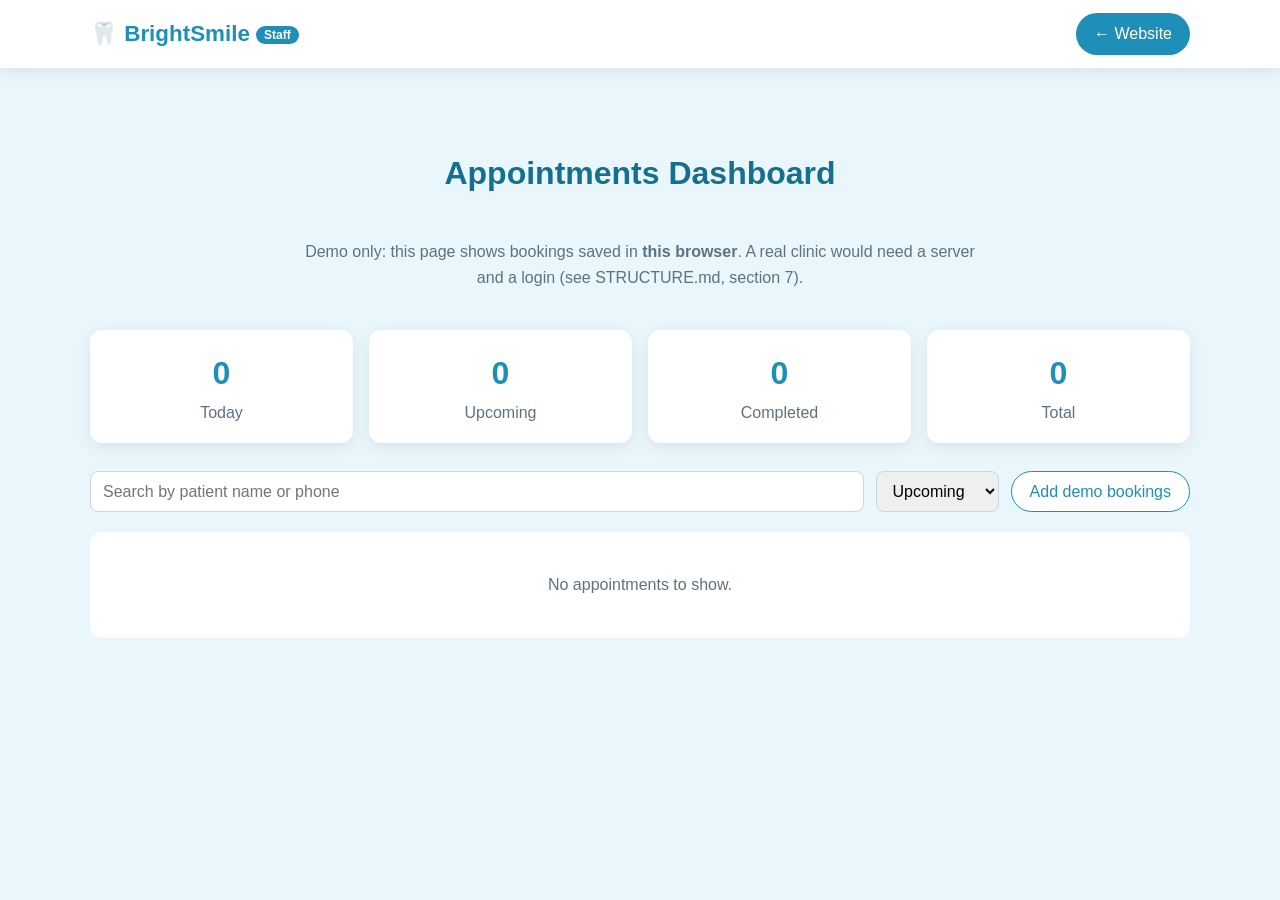
==== admin.html @ b8d4c1f8 "Add BrightSmile dental clinic website Single-page clinic site with services, team, tips, reviews, FA" ====
<!DOCTYPE html>
<html lang="en">
<head>
  <meta charset="UTF-8">
  <meta name="viewport" content="width=device-width, initial-scale=1.0">
  <title>BrightSmile Admin</title>
  <link rel="stylesheet" href="styles.css">
</head>
<body class="admin">

  <!-- ===== Header ===== -->
  <header class="header">
    <div class="container nav">
      <a href="index.html" class="logo">🦷 BrightSmile <span class="badge">Staff</span></a>
      <a href="index.html" class="btn btn-small">← Website</a>
    </div>
  </header>

  <main class="section">
    <div class="container">
      <h1 class="section-title">Appointments Dashboard</h1>
      <p class="lead">Demo only: this page shows bookings saved in <strong>this browser</strong>.
        A real clinic would need a server and a login (see STRUCTURE.md, section 7).</p>

      <!-- ===== Summary numbers ===== -->
      <div class="stats">
        <div class="stat"><span id="statToday">0</span><p>Today</p></div>
        <div class="stat"><span id="statUpcoming">0</span><p>Upcoming</p></div>
        <div class="stat"><span id="statDone">0</span><p>Completed</p></div>
        <div class="stat"><span id="statTotal">0</span><p>Total</p></div>
      </div>

      <!-- ===== Filters ===== -->
      <div class="toolbar">
        <input type="search" id="search" placeholder="Search by patient name or phone">
        <select id="show">
          <option value="upcoming">Upcoming</option>
          <option value="today">Today only</option>
          <option value="past">Past</option>
          <option value="all">All</option>
        </select>
        <button class="btn btn-small btn-outline" id="demoBtn">Add demo bookings</button>
      </div>

      <!-- ===== Bookings grouped by date ===== -->
      <div id="schedule"></div>
    </div>
  </main>

  <script src="storage.js"></script>
  <script src="admin.js"></script>
</body>
</html>
---- styles.css ----
/* ===== Colour & size variables ===== */
:root {
  --primary: #1d8fb8;
  --primary-dark: #156f8f;
  --accent: #e9f6fb;
  --text: #24323d;
  --muted: #5f7180;
  --white: #ffffff;
  --error: #d64545;
  --success: #2e9e5b;
  --radius: 12px;
  --shadow: 0 4px 16px rgba(0, 0, 0, 0.08);
}

/* ===== Basic reset ===== */
* { margin: 0; padding: 0; box-sizing: border-box; }
html { scroll-behavior: smooth; }
body {
  font-family: "Segoe UI", Arial, sans-serif;
  color: var(--text);
  background: var(--white);
  line-height: 1.6;
}
a { color: inherit; text-decoration: none; }

.container { width: 90%; max-width: 1100px; margin: 0 auto; }

/* ===== Buttons ===== */
.btn {
  display: inline-block;
  background: var(--primary);
  color: var(--white);
  padding: 12px 26px;
  border: none;
  border-radius: 30px;
  font-size: 1rem;
  cursor: pointer;
  transition: background 0.2s;
}
.btn:hover { background: var(--primary-dark); }
.btn-small { padding: 8px 18px; }

/* ===== Header ===== */
.header {
  position: sticky;
  top: 0;
  background: var(--white);
  box-shadow: var(--shadow);
  z-index: 10;
}
.nav { display: flex; align-items: center; justify-content: space-between; height: 68px; }
.logo { font-size: 1.4rem; font-weight: 700; color: var(--primary); white-space: nowrap; }
.nav-links { display: flex; align-items: center; gap: 24px; list-style: none; }
.nav-links a:not(.btn):hover { color: var(--primary); }
.menu-toggle { display: none; background: none; border: none; font-size: 1.8rem; cursor: pointer; }

/* ===== Hero ===== */
.hero {
  background: linear-gradient(135deg, var(--primary), #4fc3e8);
  color: var(--white);
  padding: 110px 0;
  text-align: center;
}
.hero h1 { font-size: 3rem; line-height: 1.2; margin-bottom: 16px; }
.hero p { font-size: 1.2rem; margin-bottom: 28px; }
.hero .btn { background: var(--white); color: var(--primary); font-weight: 600; }
.hero .btn:hover { background: var(--accent); }

/* ===== Sections ===== */
.section { padding: 80px 0; }
.section-alt { background: var(--accent); }
.section-title { text-align: center; font-size: 2rem; margin-bottom: 40px; color: var(--primary-dark); }
.section-title.left { text-align: left; margin-bottom: 16px; }
.lead { text-align: center; max-width: 700px; margin: 0 auto 40px; color: var(--muted); }

/* ===== Cards ===== */
.cards { display: grid; grid-template-columns: repeat(auto-fit, minmax(240px, 1fr)); gap: 24px; }
.card {
  background: var(--white);
  padding: 28px;
  border-radius: var(--radius);
  box-shadow: var(--shadow);
  text-align: center;
  transition: transform 0.2s;
}
.card:hover { transform: translateY(-4px); }
.card .icon { font-size: 2.4rem; }
.card h3 { margin: 10px 0 6px; }
.card p { color: var(--muted); }
.avatar {
  width: 80px; height: 80px;
  margin: 0 auto;
  border-radius: 50%;
  background: var(--primary);
  color: var(--white);
  display: flex; align-items: center; justify-content: center;
  font-size: 1.5rem; font-weight: 700;
}

/* ===== Tips ===== */
.tips { max-width: 700px; margin: 0 auto; list-style: none; }
.tips li {
  background: var(--accent);
  border-left: 5px solid var(--primary);
  padding: 14px 18px;
  margin-bottom: 12px;
  border-radius: 6px;
}

/* ===== Testimonials ===== */
.review { text-align: left; }
.review .stars { color: #f5a623; font-size: 1.2rem; margin-bottom: 8px; }
.review p { font-style: italic; }
.review h4 { margin-top: 12px; color: var(--primary-dark); }

/* ===== FAQ ===== */
.faq { max-width: 750px; margin: 0 auto; }
.faq details {
  background: var(--white);
  border: 1px solid #dbe5ec;
  border-radius: var(--radius);
  margin-bottom: 12px;
  padding: 16px 20px;
}
.faq summary { font-weight: 600; cursor: pointer; }
.faq details[open] summary { color: var(--primary); margin-bottom: 8px; }
.faq p { color: var(--muted); }

/* ===== Form ===== */
.form {
  background: var(--white);
  max-width: 750px;
  margin: 0 auto;
  padding: 32px;
  border-radius: var(--radius);
  box-shadow: var(--shadow);
}
.form-row { display: grid; grid-template-columns: 1fr 1fr; gap: 20px; }
.field { display: flex; flex-direction: column; margin-bottom: 16px; }
.field label { font-weight: 600; margin-bottom: 6px; }
.field input, .field select, .field textarea {
  padding: 11px 12px;
  border: 1px solid #cbd6de;
  border-radius: 8px;
  font-size: 1rem;
  font-family: inherit;
}
.field input:focus, .field select:focus, .field textarea:focus {
  outline: none; border-color: var(--primary);
}
.field.invalid input, .field.invalid select { border-color: var(--error); }
.error { color: var(--error); min-height: 18px; }
.success { color: var(--success); font-weight: 600; margin-top: 14px; }

/* ===== Appointment list ===== */
.list-title { text-align: center; margin: 50px 0 20px; }
.appointments { max-width: 750px; margin: 0 auto; list-style: none; }
.appointments li {
  background: var(--white);
  padding: 16px 20px;
  border-radius: var(--radius);
  box-shadow: var(--shadow);
  margin-bottom: 12px;
  display: flex; justify-content: space-between; align-items: center; gap: 12px;
}
.appointments .empty { justify-content: center; color: var(--muted); }
.cancel-btn {
  background: none; border: 1px solid var(--error); color: var(--error);
  padding: 6px 14px; border-radius: 20px; cursor: pointer;
}
.cancel-btn:hover { background: var(--error); color: var(--white); }

/* ===== Contact ===== */
.contact { display: grid; grid-template-columns: 1fr 1fr; gap: 40px; }
.contact p { margin-bottom: 8px; }
.hours { margin-top: 12px; border-collapse: collapse; }
.hours td { padding: 6px 20px 6px 0; border-bottom: 1px solid #e3eaef; }

/* ===== Footer ===== */
.footer { background: var(--text); color: #c8d3db; text-align: center; padding: 22px 0; }

.footer-link { color: #8fd3ee; font-size: 0.9rem; }
.footer-link:hover { text-decoration: underline; }

/* ===== Admin dashboard ===== */
.admin { background: var(--accent); min-height: 100vh; }
.badge {
  background: var(--primary); color: var(--white);
  font-size: 0.75rem; padding: 2px 8px; border-radius: 10px; vertical-align: middle;
}
.btn-outline { background: var(--white); color: var(--primary); border: 1px solid var(--primary); }
.btn-outline:hover { background: var(--primary); color: var(--white); }
.stats { display: grid; grid-template-columns: repeat(4, 1fr); gap: 16px; margin-bottom: 28px; }
.stat {
  background: var(--white); border-radius: var(--radius); box-shadow: var(--shadow);
  padding: 18px; text-align: center;
}
.stat span { font-size: 2rem; font-weight: 700; color: var(--primary); }
.stat p { color: var(--muted); }
.toolbar { display: flex; gap: 12px; margin-bottom: 20px; flex-wrap: wrap; }
.toolbar input, .toolbar select {
  padding: 10px 12px; border: 1px solid #cbd6de; border-radius: 8px; font-size: 1rem; font-family: inherit;
}
.toolbar input { flex: 1; min-width: 200px; }
.day-heading { margin: 24px 0 10px; color: var(--primary-dark); }
.booking {
  background: var(--white); border-radius: var(--radius); box-shadow: var(--shadow);
  padding: 14px 18px; margin-bottom: 10px;
  display: grid; grid-template-columns: 70px 1fr auto; gap: 16px; align-items: center;
}
.booking.done { opacity: 0.55; }
.booking.done strong { text-decoration: line-through; }
.booking-time { font-size: 1.2rem; font-weight: 700; color: var(--primary); }
.booking-info p { color: var(--muted); font-size: 0.95rem; }
.booking-note { font-style: italic; }
.booking-actions { display: flex; gap: 8px; }
.empty-box { text-align: center; color: var(--muted); padding: 40px; background: var(--white); border-radius: var(--radius); }

/* ===== Responsive (phones & tablets) ===== */
@media (max-width: 768px) {
  .menu-toggle { display: block; }
  .nav-links {
    display: none;
    position: absolute; top: 68px; left: 0; right: 0;
    flex-direction: column;
    background: var(--white);
    padding: 20px 0;
    box-shadow: var(--shadow);
  }
  .nav-links.open { display: flex; }
  .hero { padding: 80px 0; }
  .hero h1 { font-size: 2.2rem; }
  .form { padding: 20px; }
  .form-row { grid-template-columns: 1fr; gap: 0; }
  .contact { grid-template-columns: 1fr; gap: 24px; }
  .stats { grid-template-columns: 1fr 1fr; }
  .booking { grid-template-columns: 1fr; gap: 8px; }
  .admin .logo { font-size: 1.2rem; }
  .admin .nav .btn-small { padding: 6px 12px; font-size: 0.85rem; }
}
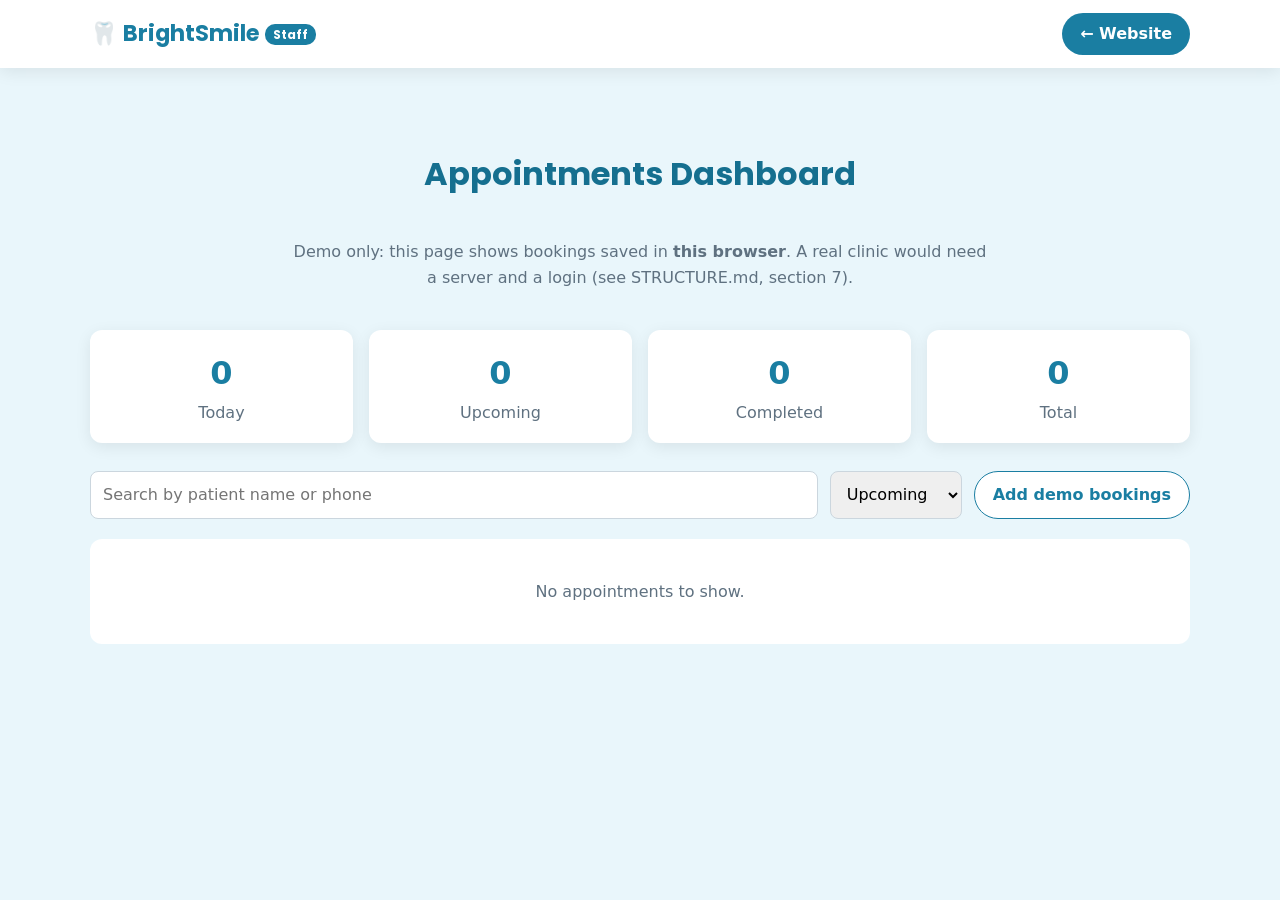
==== commit 94c8b6ac: "Improve styling: readable colours, focus outlines, fonts (Phase 3) - Darken primary, error, success " ====
--- a/admin.html
+++ b/admin.html
@@ -4,6 +4,9 @@
   <meta charset="UTF-8">
   <meta name="viewport" content="width=device-width, initial-scale=1.0">
   <title>BrightSmile Admin</title>
+  <link rel="preconnect" href="https://fonts.googleapis.com">
+  <link rel="preconnect" href="https://fonts.gstatic.com" crossorigin>
+  <link rel="stylesheet" href="https://fonts.googleapis.com/css2?family=Poppins:wght@600;700&display=swap">
   <link rel="stylesheet" href="styles.css">
 </head>
 <body class="admin">
--- a/styles.css
+++ b/styles.css
@@ -1,27 +1,50 @@
-/* ===== Colour & size variables ===== */
+/* ===== Colour & size variables =====
+   Every text colour here passes the WCAG contrast rule
+   (at least 4.5:1 on its background), so text is easy to read. */
 :root {
-  --primary: #1d8fb8;
-  --primary-dark: #156f8f;
-  --accent: #e9f6fb;
-  --text: #24323d;
-  --muted: #5f7180;
+  --primary: #1a7ea2;       /* buttons, links, logo */
+  --primary-dark: #156f8f;  /* headings, button hover */
+  --accent: #e9f6fb;        /* light blue backgrounds */
+  --text: #24323d;          /* main text, footer background */
+  --muted: #5f7180;         /* secondary text */
   --white: #ffffff;
-  --error: #d64545;
-  --success: #2e9e5b;
+  --error: #d43d3d;
+  --success: #27844c;
+  --star: #cc8309;          /* review stars */
+  --border: #cbd6de;        /* form fields */
+  --border-light: #e3eaef;  /* FAQ boxes, table lines */
+  --footer-text: #c8d3db;
+  --footer-link: #8fd3ee;
+  --focus: #c2410c;         /* keyboard focus outline (orange, stands out from the blues) */
+
+  --font-body: system-ui, "Segoe UI", Roboto, Arial, sans-serif;
+  --font-heading: "Poppins", var(--font-body);
   --radius: 12px;
   --shadow: 0 4px 16px rgba(0, 0, 0, 0.08);
+  --header-height: 68px;
 }
 
 /* ===== Basic reset ===== */
 * { margin: 0; padding: 0; box-sizing: border-box; }
-html { scroll-behavior: smooth; }
+html {
+  scroll-behavior: smooth;
+  scroll-padding-top: var(--header-height); /* sticky header won't cover section titles */
+}
 body {
-  font-family: "Segoe UI", Arial, sans-serif;
+  font-family: var(--font-body);
   color: var(--text);
   background: var(--white);
   line-height: 1.6;
 }
+h1, h2, h3, .logo { font-family: var(--font-heading); }
 a { color: inherit; text-decoration: none; }
+button, input, select, textarea { font: inherit; } /* form controls use the page font */
+
+/* Clear outline for keyboard users (Tab key), not shown on mouse click */
+:focus-visible {
+  outline: 3px solid var(--focus);
+  outline-offset: 2px;
+}
 
 .container { width: 90%; max-width: 1100px; margin: 0 auto; }
 
@@ -34,8 +57,9 @@
   border: none;
   border-radius: 30px;
   font-size: 1rem;
+  font-weight: 600;
   cursor: pointer;
-  transition: background 0.2s;
+  transition: background 0.2s, color 0.2s;
 }
 .btn:hover { background: var(--primary-dark); }
 .btn-small { padding: 8px 18px; }
@@ -48,23 +72,27 @@
   box-shadow: var(--shadow);
   z-index: 10;
 }
-.nav { display: flex; align-items: center; justify-content: space-between; height: 68px; }
+.nav { display: flex; align-items: center; justify-content: space-between; height: var(--header-height); }
 .logo { font-size: 1.4rem; font-weight: 700; color: var(--primary); white-space: nowrap; }
 .nav-links { display: flex; align-items: center; gap: 24px; list-style: none; }
 .nav-links a:not(.btn):hover { color: var(--primary); }
-.menu-toggle { display: none; background: none; border: none; font-size: 1.8rem; cursor: pointer; }
+.menu-toggle {
+  display: none; background: none; border: none; color: var(--text);
+  font-size: 1.8rem; line-height: 1; padding: 4px 8px; cursor: pointer;
+}
 
 /* ===== Hero ===== */
 .hero {
-  background: linear-gradient(135deg, var(--primary), #4fc3e8);
+  background: linear-gradient(135deg, var(--primary-dark), var(--primary));
   color: var(--white);
   padding: 110px 0;
   text-align: center;
 }
 .hero h1 { font-size: 3rem; line-height: 1.2; margin-bottom: 16px; }
 .hero p { font-size: 1.2rem; margin-bottom: 28px; }
-.hero .btn { background: var(--white); color: var(--primary); font-weight: 600; }
+.hero .btn { background: var(--white); color: var(--primary-dark); }
 .hero .btn:hover { background: var(--accent); }
+.hero :focus-visible { outline-color: var(--white); }
 
 /* ===== Sections ===== */
 .section { padding: 80px 0; }
@@ -109,15 +137,15 @@
 
 /* ===== Testimonials ===== */
 .review { text-align: left; }
-.review .stars { color: #f5a623; font-size: 1.2rem; margin-bottom: 8px; }
-.review p { font-style: italic; }
-.review h4 { margin-top: 12px; color: var(--primary-dark); }
+.review .stars { color: var(--star); font-size: 1.2rem; margin-bottom: 8px; }
+.review blockquote { font-style: italic; color: var(--muted); }
+.review .author { margin-top: 12px; font-weight: 700; color: var(--primary-dark); }
 
 /* ===== FAQ ===== */
 .faq { max-width: 750px; margin: 0 auto; }
 .faq details {
   background: var(--white);
-  border: 1px solid #dbe5ec;
+  border: 1px solid var(--border-light);
   border-radius: var(--radius);
   margin-bottom: 12px;
   padding: 16px 20px;
@@ -140,13 +168,11 @@
 .field label { font-weight: 600; margin-bottom: 6px; }
 .field input, .field select, .field textarea {
   padding: 11px 12px;
-  border: 1px solid #cbd6de;
+  border: 1px solid var(--border);
   border-radius: 8px;
-  font-size: 1rem;
-  font-family: inherit;
 }
 .field input:focus, .field select:focus, .field textarea:focus {
-  outline: none; border-color: var(--primary);
+  border-color: var(--primary);
 }
 .field.invalid input, .field.invalid select { border-color: var(--error); }
 .error { color: var(--error); min-height: 18px; }
@@ -173,13 +199,17 @@
 /* ===== Contact ===== */
 .contact { display: grid; grid-template-columns: 1fr 1fr; gap: 40px; }
 .contact p { margin-bottom: 8px; }
+.contact address { font-style: normal; }
+.contact address a { color: var(--primary); }
+.contact address a:hover { text-decoration: underline; }
 .hours { margin-top: 12px; border-collapse: collapse; }
-.hours td { padding: 6px 20px 6px 0; border-bottom: 1px solid #e3eaef; }
+.hours th, .hours td { padding: 6px 20px 6px 0; border-bottom: 1px solid var(--border-light); text-align: left; }
+.hours th { font-weight: 600; }
 
 /* ===== Footer ===== */
-.footer { background: var(--text); color: #c8d3db; text-align: center; padding: 22px 0; }
-
-.footer-link { color: #8fd3ee; font-size: 0.9rem; }
+.footer { background: var(--text); color: var(--footer-text); text-align: center; padding: 22px 0; }
+.footer-link { color: var(--footer-link); font-size: 0.9rem; }
+.footer :focus-visible { outline-color: var(--footer-link); }
 .footer-link:hover { text-decoration: underline; }
 
 /* ===== Admin dashboard ===== */
@@ -199,7 +229,7 @@
 .stat p { color: var(--muted); }
 .toolbar { display: flex; gap: 12px; margin-bottom: 20px; flex-wrap: wrap; }
 .toolbar input, .toolbar select {
-  padding: 10px 12px; border: 1px solid #cbd6de; border-radius: 8px; font-size: 1rem; font-family: inherit;
+  padding: 10px 12px; border: 1px solid var(--border); border-radius: 8px;
 }
 .toolbar input { flex: 1; min-width: 200px; }
 .day-heading { margin: 24px 0 10px; color: var(--primary-dark); }
@@ -221,7 +251,7 @@
   .menu-toggle { display: block; }
   .nav-links {
     display: none;
-    position: absolute; top: 68px; left: 0; right: 0;
+    position: absolute; top: var(--header-height); left: 0; right: 0;
     flex-direction: column;
     background: var(--white);
     padding: 20px 0;
@@ -238,3 +268,10 @@
   .admin .logo { font-size: 1.2rem; }
   .admin .nav .btn-small { padding: 6px 12px; font-size: 0.85rem; }
 }
+
+/* ===== Less motion for people who turned it off in their device settings ===== */
+@media (prefers-reduced-motion: reduce) {
+  html { scroll-behavior: auto; }
+  * { transition: none !important; }
+  .card:hover { transform: none; }
+}
